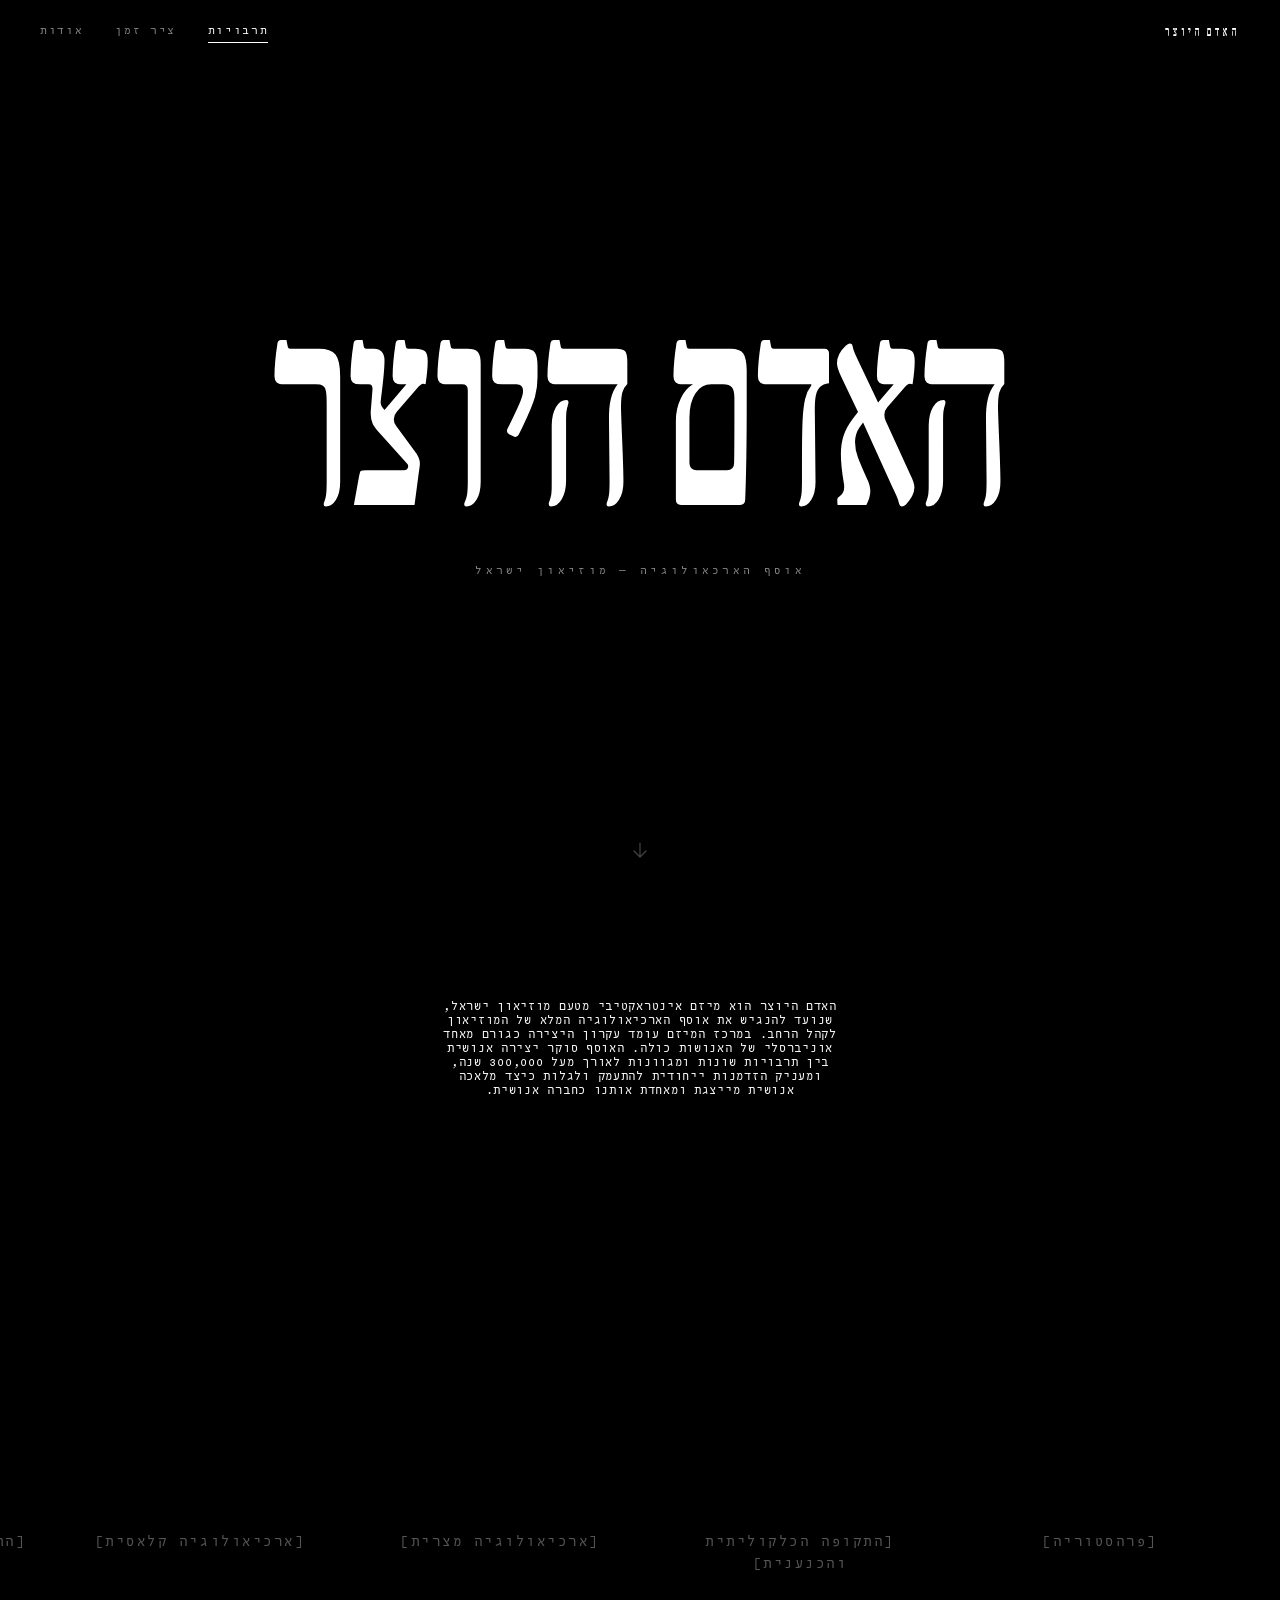
==== homo-faber/index.html @ dbefb99f "Initial commit Co-Authored-By: Claude Sonnet 4.6 <noreply@anthropic.com>" ====
<!DOCTYPE html>
<html lang="he" dir="rtl">
<head>
  <meta charset="UTF-8">
  <meta name="viewport" content="width=device-width, initial-scale=1.0">
  <title>HOMO FABER — אוסף הארכאולוגיה</title>
  <link rel="stylesheet" href="css/styles.css">
</head>
<body>

  <nav id="nav">
    <span id="nav-logo" onclick="navigate('#/')">האדם היוצר</span>
    <div id="nav-links">
      <span class="nav-link" data-route="home" onclick="navigate('#/')">תרבויות</span>
      <span class="nav-link" data-route="archive" onclick="navigate('#/archive')">ציר זמן</span>
      <span class="nav-link" data-route="about" onclick="navigate('#/about')">אודות</span>
    </div>
  </nav>

  <main id="app"></main>

  <script src="js/data.js"></script>
  <script src="js/app.js"></script>
</body>
</html>
---- homo-faber/css/styles.css ----
/* ── Secolo Font Family ────────────────────────────────────────────────── */
@font-face {
  font-family: 'Secolo';
  src: url('../fonts/Secolo-19.ce0c2d9e5affd7c971e42c8ce783a1de.ttf') format('truetype');
  font-weight: 100;
}
@font-face {
  font-family: 'Secolo';
  src: url('../fonts/Secolo-20.d292683367f4b6b477164e343f534483.ttf') format('truetype');
  font-weight: 400;
}
@font-face {
  font-family: 'Secolo';
  src: url('../fonts/Secolo-21.73edf3e2ad8e2b8c7588b68f9fb30eed.ttf') format('truetype');
  font-weight: 700;
}
@font-face {
  font-family: 'Secolo';
  src: url('../fonts/Secolo-22.02ac9e304f533e2c9ea1881e1b3b8963.ttf') format('truetype');
  font-weight: 900;
}

/* ── TheBasics Font Family ─────────────────────────────────────────────── */
@font-face {
  font-family: 'TheBasics';
  src: url('../fonts/TheBasics-Regular.otf') format('opentype');
  font-weight: 400;
  font-style: normal;
}
@font-face {
  font-family: 'TheBasics';
  src: url('../fonts/TheBasics-RegularItalic.otf') format('opentype');
  font-weight: 400;
  font-style: italic;
}
@font-face {
  font-family: 'TheBasics';
  src: url('../fonts/TheBasics-Medium.otf') format('opentype');
  font-weight: 500;
  font-style: normal;
}
@font-face {
  font-family: 'TheBasics';
  src: url('../fonts/TheBasics-MediumItalic.otf') format('opentype');
  font-weight: 500;
  font-style: italic;
}
@font-face {
  font-family: 'TheBasics';
  src: url('../fonts/TheBasics-Bold.otf') format('opentype');
  font-weight: 700;
  font-style: normal;
}
@font-face {
  font-family: 'TheBasics';
  src: url('../fonts/TheBasics-Black.otf') format('opentype');
  font-weight: 900;
  font-style: normal;
}
@font-face {
  font-family: 'TheBasics';
  src: url('../fonts/TheBasics-BlackItalic.otf') format('opentype');
  font-weight: 900;
  font-style: italic;
}
@font-face {
  font-family: 'TheBasics Display';
  src: url('../fonts/TheBasics-DisplayBlack.otf') format('opentype');
  font-weight: 900;
  font-style: normal;
}
@font-face {
  font-family: 'TheBasics Display';
  src: url('../fonts/TheBasics-DisplayThin.otf') format('opentype');
  font-weight: 100;
  font-style: normal;
}
@font-face {
  font-family: 'TheBasics Display';
  src: url('../fonts/TheBasics-DisplayThinItalic.otf') format('opentype');
  font-weight: 100;
  font-style: italic;
}
@font-face {
  font-family: 'TheBasics Mono';
  src: url('../fonts/TheBasics-Mono.otf') format('opentype');
  font-weight: 400;
  font-style: normal;
}

/* ── Grid system ────────────────────────────────────────────────────────── */
:root {
  --cols: 12;
  --gutter: 20px;
  --margin: 40px;
}

/* ── Horizontal flip ───────────────────────────────────────────────────── */
.flip-h { transform: scaleX(-1); }
.artifact-card:hover .artifact-card-media .flip-h { transform: scaleX(-1) scale(1.04); }

/* ── Reset ─────────────────────────────────────────────────────────────── */
*, *::before, *::after { box-sizing: border-box; margin: 0; padding: 0; }
html { scroll-behavior: smooth; direction: rtl; }

/* ── Base ──────────────────────────────────────────────────────────────── */
body {
  background: #000;
  color: #fff;
  font-family: 'TheBasics Mono', 'TheBasics', monospace;
  font-size: 13px;
  line-height: 1.6;
  min-height: 100vh;
  overflow-x: hidden;
}

a { color: inherit; text-decoration: none; }

/* ── Nav ───────────────────────────────────────────────────────────────── */
#nav {
  position: fixed;
  top: 0; left: 0; right: 0;
  z-index: 100;
  display: flex;
  justify-content: space-between;
  align-items: center;
  padding: 20px var(--margin);
  background: linear-gradient(to bottom, rgba(0,0,0,0.8) 0%, transparent 100%);
}

#nav-logo {
  font-family: 'Secolo', sans-serif;
  font-weight: 400;
  font-size: 16px;
  letter-spacing: 0.18em;
  text-transform: uppercase;
  cursor: pointer;
  transition: opacity 0.15s;
}
#nav-logo:hover { opacity: 0.6; }

#nav-links {
  display: flex;
  gap: 32px;
  font-family: 'TheBasics Mono', monospace;
  font-size: 11px;
  letter-spacing: 0.15em;
  text-transform: uppercase;
}

.nav-link {
  cursor: pointer;
  color: #888;
  transition: color 0.15s;
  border-bottom: 1px solid transparent;
  padding-bottom: 2px;
}
.nav-link:hover,
.nav-link.active { color: #fff; border-bottom-color: #fff; }

/* ── Page wrapper ──────────────────────────────────────────────────────── */
#app { min-height: 100vh; }

/* ═══════════════════════════════════════════════════════════════════════
   HOME
══════════════════════════════════════════════════════════════════════════ */
.home-hero {
  position: relative;
  width: 100%;
  height: 100vh;
  display: flex;
  flex-direction: column;
  align-items: center;
  justify-content: center;
  overflow: hidden;
  cursor: pointer;
}

.hero-scroll-hint {
  position: absolute;
  bottom: 32px;
  left: 50%;
  transform: translateX(-50%);
  color: #444;
  animation: hintBob 2.4s ease-in-out infinite;
}
@keyframes hintBob {
  0%, 100% { transform: translateX(-50%) translateY(0); opacity: 0.4; }
  50%       { transform: translateX(-50%) translateY(6px); opacity: 0.8; }
}

.hero-video {
  position: absolute;
  top: 50%;
  left: 50%;
  width: auto;
  height: 88vh;
  max-width: none;
  transform: translate(-50%, -50%) rotate(-15deg);
  object-fit: contain;
  opacity: 0.75;
}

.hero-overlay {
  position: absolute;
  inset: 0;
  background: linear-gradient(to bottom, rgba(0,0,0,0.2) 60%, rgba(0,0,0,0.85) 100%);
}

.hero-title {
  position: relative;
  font-family: 'Secolo', sans-serif;
  font-weight: 400;
  font-size: 300px;
  color: #fff;
  line-height: normal;
  text-align: right;
  text-transform: uppercase;
  letter-spacing: normal;
}

.hero-subtitle {
  position: relative;
  margin-top: 20px;
  font-family: 'TheBasics Mono', monospace;
  font-size: 11px;
  letter-spacing: 0.3em;
  text-transform: uppercase;
  color: #888;
}


/* Home intro */
.home-intro-text {
  font-family: 'TheBasics Mono', monospace;
  font-size: 12px;
  font-weight: 100;
  line-height: 14px;
  letter-spacing: 0.72px;
  color: #fff;
  text-align: center;
  width: 408.23px;
  align-self: center;
  justify-self: center;
  border-bottom: none;
  padding-bottom: 48px;
  margin-bottom: 64px;
}

/* Categories section */
.categories-section {
  padding: 80px var(--margin) 100px;
  max-width: 1400px;
  margin: 0 auto;
}

.section-label {
  font-family: 'TheBasics Mono', monospace;
  font-size: 10px;
  letter-spacing: 0.3em;
  text-transform: uppercase;
  color: #888;
  margin-bottom: 48px;
}

.categories-grid {
  display: grid;
  grid-template-columns: repeat(auto-fill, minmax(320px, 1fr));
  gap: 48px var(--gutter);
}

.category-card {
  cursor: pointer;
  display: flex;
  flex-direction: column;
  align-items: center;
  background: transparent;
  overflow: hidden;
}

.category-card-video-wrap {
  width: 100%;
  aspect-ratio: 16 / 9;
  overflow: hidden;
  background: #000;
  position: relative;
}

.category-card-video-wrap video {
  width: 100%;
  height: 100%;
  object-fit: contain;
  display: block;
  transition: opacity 0.3s ease;
  opacity: 0.75;
}
.category-card:hover .category-card-video-wrap video {
  opacity: 1;
}

.category-card-video-placeholder {
  width: 100%;
  height: 100%;
  background: #000;
}

.category-card-footer {
  width: 100%;
  padding: 12px 0 0;
  display: flex;
  align-items: baseline;
  justify-content: center;
  gap: 12px;
}

.category-card-name {
  font-family: 'TheBasics', sans-serif;
  font-weight: 700;
  font-size: 15px;
  line-height: 1.2;
  color: #ddd;
  transition: color 0.15s;
  text-align: center;
}
.category-card:hover .category-card-name { color: #fff; }

.category-card-count {
  font-family: 'TheBasics Mono', monospace;
  font-size: 10px;
  color: #777;
  letter-spacing: 0.1em;
  flex-shrink: 0;
}

/* ═══════════════════════════════════════════════════════════════════════
   CATEGORY PAGE
══════════════════════════════════════════════════════════════════════════ */
.page-container {
  padding: 120px var(--margin) 80px;
  max-width: 1400px;
  margin: 0 auto;
}

.page-header {
  display: flex;
  align-items: flex-end;
  justify-content: space-between;
  margin-bottom: 48px;
  border-bottom: none;
  padding-bottom: 24px;
  gap: 24px;
  flex-wrap: wrap;
}

.page-title {
  font-family: 'TheBasics', sans-serif;
  font-weight: 900;
  font-size: clamp(32px, 5vw, 56px);
  line-height: 1;
}

.page-title-sub {
  font-family: 'TheBasics Mono', monospace;
  font-size: 11px;
  color: #888;
  letter-spacing: 0.2em;
  margin-top: 8px;
}

.page-header-title-group {
  display: flex;
  align-items: center;
  gap: 24px;
  flex-direction: row;
}

.category-page-thumb {
  height: 72px;
  width: auto;
  object-fit: contain;
  opacity: 0.8;
  flex-shrink: 0;
}

/* Sort toggle */
.sort-toggle {
  display: flex;
  align-items: center;
  border: 1px solid #2a2a2a;
  flex-shrink: 0;
}

.sort-btn {
  padding: 10px 18px;
  font-family: 'TheBasics Mono', monospace;
  font-size: 10px;
  letter-spacing: 0.1em;
  color: #888;
  background: transparent;
  border: none;
  cursor: pointer;
  transition: color 0.15s, background 0.15s;
  white-space: nowrap;
}
.sort-btn:hover { color: #ccc; }
.sort-btn.active {
  color: #fff;
  background: #111;
}
.sort-divider {
  width: 1px;
  height: 16px;
  background: #2a2a2a;
}

/* ── Filter bar ────────────────────────────────────────────────────────────── */
.filter-bar {
  display: flex;
  flex-direction: column;
  gap: 14px;
  margin-bottom: 48px;
  padding-bottom: 32px;
  border-bottom: none;
}

.filter-group {
  display: flex;
  align-items: center;
  gap: 20px;
  flex-wrap: wrap;
}

.filter-group-label {
  font-family: 'TheBasics Mono', monospace;
  font-size: 10px;
  letter-spacing: 0.2em;
  text-transform: uppercase;
  color: #444;
  flex-shrink: 0;
  min-width: 44px;
  direction: rtl;
}

.filter-pills {
  display: flex;
  gap: 8px;
  flex-wrap: wrap;
}

.filter-pill {
  padding: 5px 14px;
  font-family: 'TheBasics Mono', monospace;
  font-size: 10px;
  letter-spacing: 0.1em;
  color: #555;
  background: transparent;
  border: 1px solid #222;
  cursor: pointer;
  transition: color 0.15s, border-color 0.15s;
  direction: rtl;
}
.filter-pill:hover { color: #bbb; border-color: #555; }
.filter-pill.active { color: #fff; border-color: #fff; }

.filter-clear-btn {
  margin-right: 16px;
  font-family: 'TheBasics Mono', monospace;
  font-size: 10px;
  letter-spacing: 0.1em;
  color: #666;
  background: transparent;
  border: 1px solid #333;
  padding: 4px 12px;
  cursor: pointer;
  transition: color 0.15s, border-color 0.15s;
}
.filter-clear-btn:hover { color: #aaa; border-color: #666; }

/* Category intro */
.category-intro-text {
  font-family: 'TheBasics Mono', monospace;
  font-size: 12px;
  font-weight: 100;
  line-height: 14px;
  letter-spacing: 0.72px;
  color: #fff;
  max-width: 860px;
  margin-bottom: 48px;
}

/* Artifacts grid */
.artifacts-grid {
  display: grid;
  grid-template-columns: repeat(auto-fill, minmax(300px, 1fr));
  gap: 48px var(--gutter);
  background: #000;
  direction: rtl;
}

.artifact-card {
  background: transparent;
  cursor: pointer;
  display: flex;
  flex-direction: column;
  align-items: center;
}

.artifact-card-media {
  width: 100%;
  aspect-ratio: 4 / 3;
  overflow: hidden;
  background: #000;
  position: relative;
}

.artifact-card-media img,
.artifact-card-media video {
  width: 100%;
  height: 100%;
  object-fit: contain;
  display: block;
  transition: opacity 0.3s ease;
  opacity: 0.75;
}
.artifact-card:hover .artifact-card-media img,
.artifact-card:hover .artifact-card-media video {
  opacity: 1;
}

.artifact-card-media-placeholder {
  width: 100%;
  height: 100%;
  display: flex;
  align-items: center;
  justify-content: center;
  color: #222;
  font-family: 'TheBasics Mono', monospace;
  font-size: 10px;
  letter-spacing: 0.2em;
}

.artifact-card-info {
  width: 100%;
  padding: 12px 0 0;
  display: flex;
  flex-direction: column;
  align-items: center;
  gap: 4px;
  text-align: center;
}

.artifact-card-name {
  font-family: 'TheBasics', sans-serif;
  font-weight: 700;
  font-size: 14px;
  line-height: 1.3;
}

.artifact-card-age {
  font-family: 'TheBasics Mono', monospace;
  font-size: 11px;
  color: #888;
}

.artifact-card-category {
  font-family: 'TheBasics Mono', monospace;
  font-size: 10px;
  color: #666;
  letter-spacing: 0.1em;
  margin-top: 4px;
}

/* ═══════════════════════════════════════════════════════════════════════
   ARTIFACT PAGE
══════════════════════════════════════════════════════════════════════════ */
.artifact-media-wrap {
  width: 100%;
  background: #050505;
  display: flex;
  align-items: center;
  justify-content: center;
  min-height: 60vh;
  max-height: 92vh;
  overflow: hidden;
}

.artifact-media-wrap img,
.artifact-media-wrap video {
  width: 100%;
  height: 100%;
  max-height: 92vh;
  object-fit: contain;
  display: block;
}

.artifact-media-placeholder {
  width: 100%;
  min-height: 60vh;
  display: flex;
  align-items: center;
  justify-content: center;
  color: #1a1a1a;
  font-family: 'TheBasics Mono', monospace;
  font-size: 11px;
  letter-spacing: 0.25em;
}

.artifact-body {
  padding: 60px var(--margin) 100px;
  max-width: 1400px;
  margin: 0 auto;
}

/* Breadcrumb */
.breadcrumb {
  font-family: 'TheBasics Mono', monospace;
  font-size: 10px;
  letter-spacing: 0.15em;
  color: #777;
  margin-bottom: 48px;
  display: flex;
  align-items: center;
  gap: 12px;
  flex-wrap: wrap;
}
.breadcrumb-sep { color: #444; }
.breadcrumb-link {
  cursor: pointer;
  transition: color 0.15s;
}
.breadcrumb-link:hover { color: #aaa; }
.breadcrumb-current { color: #777; }

/* Artifact meta + description */
.artifact-content {
  display: grid;
  grid-template-columns: 320px 1fr;
  gap: 80px;
  align-items: start;
}

.artifact-meta-title {
  font-family: 'TheBasics', sans-serif;
  font-weight: 900;
  font-size: clamp(28px, 4vw, 48px);
  line-height: 1.1;
  margin-bottom: 32px;
}

.artifact-meta-table {
  display: flex;
  flex-direction: column;
  border-top: none;
}

.meta-row {
  display: grid;
  grid-template-columns: 90px 1fr;
  gap: 16px;
  padding: 14px 0;
  border-bottom: none;
  align-items: baseline;
}

.meta-label {
  font-family: 'TheBasics Mono', monospace;
  font-size: 10px;
  letter-spacing: 0.15em;
  color: #777;
}

.meta-value {
  font-family: 'TheBasics', sans-serif;
  font-size: 13px;
  color: #ddd;
  line-height: 1.5;
}

.artifact-description { padding-top: 0; }

.artifact-description-label {
  font-family: 'TheBasics Mono', monospace;
  font-size: 10px;
  letter-spacing: 0.15em;
  color: #777;
  margin-bottom: 20px;
}

.artifact-description p {
  font-family: 'TheBasics Mono', monospace;
  font-size: 12px;
  font-weight: 100;
  line-height: 14px;
  letter-spacing: 0.72px;
  color: #fff;
  max-width: 680px;
}

/* Prev / Next navigation */
.artifact-nav {
  display: flex;
  justify-content: space-between;
  align-items: center;
  margin-top: 80px;
  padding-top: 32px;
  border-top: none;
  gap: 16px;
}

.artifact-nav-btn {
  display: flex;
  flex-direction: column;
  gap: 6px;
  cursor: pointer;
  max-width: 280px;
  padding: 16px 0;
  transition: opacity 0.15s;
}
.artifact-nav-btn:hover { opacity: 0.7; }
.artifact-nav-btn.disabled { opacity: 0.2; pointer-events: none; }
.artifact-nav-btn.next { text-align: start; margin-inline-end: auto; }

.artifact-nav-direction {
  font-family: 'TheBasics Mono', monospace;
  font-size: 10px;
  letter-spacing: 0.2em;
  color: #777;
  display: flex;
  align-items: center;
  gap: 8px;
}
.artifact-nav-btn.next .artifact-nav-direction { flex-direction: row-reverse; }

.artifact-nav-name {
  font-family: 'TheBasics', sans-serif;
  font-size: 13px;
  color: #ccc;
}

/* ═══════════════════════════════════════════════════════════════════════
   ARCHIVE PAGE
══════════════════════════════════════════════════════════════════════════ */
.archive-header {
  display: flex;
  align-items: flex-end;
  justify-content: space-between;
  margin-bottom: 48px;
  padding-bottom: 24px;
  border-bottom: none;
  gap: 24px;
  flex-wrap: wrap;
}

.archive-count {
  font-family: 'TheBasics Mono', monospace;
  font-size: 11px;
  color: #777;
  letter-spacing: 0.1em;
  margin-top: 8px;
}

/* ═══════════════════════════════════════════════════════════════════════
   ARCHIVE TIMELINE
══════════════════════════════════════════════════════════════════════════ */
.archive-layout {
  display: grid;
  grid-template-columns: 1fr 148px;
  gap: var(--gutter);
  align-items: start;
  direction: ltr;
}

.archive-sections {
  direction: rtl;
  min-width: 0;
}

.archive-category-section {
  margin-bottom: 64px;
}

.archive-section-header {
  font-family: 'TheBasics', sans-serif;
  font-size: 11px;
  font-weight: 700;
  letter-spacing: 0.12em;
  text-transform: uppercase;
  color: #444;
  padding: 20px 0 16px;
  border-top: none;
  text-align: right;
}

.archive-timeline {
  position: sticky;
  top: 100px;
  max-height: calc(100vh - 100px);
  overflow-y: auto;
  scrollbar-width: none;
  padding-bottom: 40px;
  direction: rtl;
}
.archive-timeline::-webkit-scrollbar { display: none; }

.timeline-item {
  display: flex;
  /* RTL direction makes row flow right→left: dot (first) on right, label (second) on left */
  align-items: flex-start;
  gap: 10px;
  padding: 8px 0;
  cursor: pointer;
  position: relative;
}

/* vertical connecting line — runs along the right edge, behind the dots */
.timeline-item::before {
  content: '';
  position: absolute;
  right: 3px;
  left: auto;
  top: 0;
  bottom: 0;
  width: 1px;
  background: #1a1a1a;
  z-index: 0;
}
.timeline-item:first-child::before { top: 50%; }
.timeline-item:last-child::before  { bottom: 50%; }

.timeline-dot {
  width: 7px;
  height: 7px;
  border-radius: 50%;
  background: #222;
  border: 1px solid #333;
  flex-shrink: 0;
  margin-top: 3px;
  position: relative;
  z-index: 1;
  transition: background 0.2s, border-color 0.2s;
}

.timeline-item.active .timeline-dot {
  background: #fff;
  border-color: #fff;
}

.timeline-label {
  flex: 1;
  min-width: 0;
  display: flex;
  flex-direction: column;
  gap: 3px;
  transition: color 0.2s;
  text-align: right;
  direction: rtl;
}

.timeline-period {
  font-family: 'TheBasics Mono', monospace;
  font-size: 10px;
  color: #666;
  line-height: 1.3;
  letter-spacing: 0.04em;
  transition: color 0.2s;
  direction: rtl;
  unicode-bidi: embed;
}

.timeline-era {
  font-family: 'TheBasics', sans-serif;
  font-size: 9px;
  color: #555;
  line-height: 1.3;
  transition: color 0.2s;
  direction: rtl;
  unicode-bidi: embed;
  display: -webkit-box;
  -webkit-line-clamp: 2;
  -webkit-box-orient: vertical;
  overflow: hidden;
}

.timeline-item:hover .timeline-period,
.timeline-item:hover .timeline-era { color: #aaa; }
.timeline-item.active .timeline-period { color: #ccc; }
.timeline-item.active .timeline-era { color: #888; }

/* ═══════════════════════════════════════════════════════════════════════
   EMPTY STATE
══════════════════════════════════════════════════════════════════════════ */
.empty-state {
  padding: 80px 0;
  text-align: center;
  color: #666;
  font-family: 'TheBasics Mono', monospace;
  font-size: 11px;
  letter-spacing: 0.2em;
}

/* ═══════════════════════════════════════════════════════════════════════
   RESPONSIVE
══════════════════════════════════════════════════════════════════════════ */
@media (max-width: 860px) {
  :root {
    --margin: 24px;
    --gutter: 16px;
  }

  #nav { padding: 16px var(--margin); }

  .categories-section,
  .page-container { padding-left: var(--margin); padding-right: var(--margin); }

  .artifact-body { padding: 40px var(--margin) 80px; }

  .artifact-content {
    grid-template-columns: 1fr;
    gap: 40px;
  }

  .artifacts-grid {
    grid-template-columns: repeat(auto-fill, minmax(240px, 1fr));
  }

  .archive-layout {
    grid-template-columns: 1fr;
  }
  .archive-timeline { display: none; }
}

@media (max-width: 540px) {
  :root { --margin: 20px; }
  .hero-title { font-size: clamp(52px, 18vw, 72px); }
  #nav-links { gap: 20px; }
  .page-header { flex-direction: column; align-items: flex-start; }
  .archive-header { flex-direction: column; align-items: flex-start; }
}

/* ═══════════════════════════════════════════════════════════════════════
   ARTIFACT LAYOUT TOGGLE
══════════════════════════════════════════════════════════════════════════ */
.artifact-view-toggle {
  display: flex;
  align-items: center;
  gap: 0;
  border: 1px solid #2a2a2a;
  position: absolute;
  top: 20px;
  left: var(--margin);
  z-index: 10;
}

.view-btn {
  padding: 8px 14px;
  background: transparent;
  border: none;
  cursor: pointer;
  color: #444;
  transition: color 0.15s, background 0.15s;
  display: flex;
  align-items: center;
  justify-content: center;
}
.view-btn:hover { color: #aaa; }
.view-btn.active { color: #fff; background: #111; }
.view-btn svg { display: block; }

/* ── Split view ─ */
.artifact-page[data-view="split"] .artifact-split-layout {
  display: grid;
  grid-template-columns: 58% 42%;
  min-height: calc(100vh - 60px);
  direction: ltr; /* forces video physically left, info physically right */
}

.artifact-page[data-view="split"] .artifact-cinema-layout { display: none; }

.split-video-col {
  position: sticky;
  top: 60px;
  height: calc(100vh - 60px);
  background: #000;
  display: flex;
  align-items: center;
  justify-content: center;
  overflow: hidden;
  isolation: isolate; /* contains the absolute zoom button */
}

.split-video-col video,
.split-video-col img {
  width: 100%;
  height: 100%;
  object-fit: contain;
}

.split-info-col {
  direction: rtl; /* restore Hebrew text direction */
  padding: 60px var(--margin) 80px;
  overflow-y: auto;
  border-left: 1px solid #1a1a1a;
}

/* ── Cinema view ─ */
.artifact-page[data-view="cinema"] .artifact-split-layout { display: none; }

.artifact-cinema-layout {
  display: flex;
  flex-direction: column;
}

.cinema-video-wrap {
  position: relative;
  width: 100%;
  background: #000;
  display: flex;
  align-items: center;
  justify-content: center;
  height: 88vh;
  overflow: hidden;
}

.cinema-video-wrap video,
.cinema-video-wrap img {
  width: 100%;
  height: 100%;
  object-fit: contain;
}

/* ── Video loupe ── */
.video-loupe {
  position: fixed;
  width: 190px;
  height: 190px;
  border-radius: 0;
  border: 1px solid rgba(255,255,255,0.2);
  box-shadow: 0 8px 40px rgba(0,0,0,0.8);
  overflow: hidden;
  pointer-events: none;
  z-index: 1000;
  display: none;
  background: #000;
}
.video-loupe canvas {
  display: block;
  width: 100%;
  height: 100%;
}

.cinema-info-strip {
  padding: 48px var(--margin) 80px;
  max-width: 1400px;
  margin: 0 auto;
  width: 100%;
}

.cinema-info-grid {
  display: grid;
  grid-template-columns: 340px 1fr;
  gap: 60px;
  align-items: start;
}

/* shared breadcrumb positioning */
.artifact-breadcrumb-bar {
  padding: 80px var(--margin) 0;
}

.artifact-page[data-view="split"] .artifact-breadcrumb-bar {
  padding: 0 0 32px 0;
}

/* ═══════════════════════════════════════════════════════════════════════
   ABOUT PAGE
══════════════════════════════════════════════════════════════════════════ */
.about-page {
  padding: 140px var(--margin) 100px;
  max-width: 860px;
  margin: 0 auto;
}

.about-title {
  font-family: 'Secolo', sans-serif;
  font-weight: 900;
  font-size: clamp(40px, 6vw, 80px);
  line-height: 0.95;
  margin-bottom: 60px;
}

.about-body {
  display: flex;
  flex-direction: column;
  gap: 32px;
  border-top: none;
  padding-top: 40px;
}

.about-body p {
  font-family: 'TheBasics Mono', monospace;
  font-size: 12px;
  font-weight: 100;
  line-height: 14px;
  letter-spacing: 0.72px;
  color: #fff;
}

@media (max-width: 860px) {
  .artifact-page[data-view="split"] .artifact-split-layout {
    grid-template-columns: 1fr;
  }
  .split-video-col {
    position: static;
    height: 50vw;
    min-height: 260px;
  }
  .split-info-col { border-right: none; border-top: none; }
  .cinema-info-grid { grid-template-columns: 1fr; gap: 32px; }
  .artifact-view-toggle { left: var(--margin); }
}

/* ═══════════════════════════════════════════════════════════════════════
   ARCHIVE REDESIGN
══════════════════════════════════════════════════════════════════════════ */
.archive-redesign {
  display: grid;
  grid-template-columns: 8fr 4fr;
  gap: var(--gutter);
  height: calc(100vh - 60px);
  margin-top: 60px;
  overflow: hidden;
  direction: ltr;
}

/* ── Artifact column ── */
.archive-artifacts-col {
  overflow-y: auto;
  height: 100%;
  scrollbar-width: none;
  direction: rtl;
}
.archive-artifacts-col::-webkit-scrollbar { display: none; }

.archive-cat-block { }

.archive-cat-divider {
  padding: 18px var(--margin) 10px;
  border-top: none;
}

.archive-cat-divider-name {
  font-family: 'TheBasics Mono', monospace;
  font-size: 10px;
  letter-spacing: 0.15em;
  text-transform: uppercase;
  color: #666;
}

.archive-cat-divider-intro {
  font-family: 'TheBasics', sans-serif;
  font-size: 12px;
  line-height: 1.8;
  color: #777;
  margin-top: 10px;
  max-width: 560px;
  display: -webkit-box;
  -webkit-line-clamp: 3;
  -webkit-box-orient: vertical;
  overflow: hidden;
}

.archive-artifact-slide {
  height: 72vh;
  cursor: pointer;
  display: flex;
  flex-direction: column;
  margin-bottom: 3px;
  background: #000;
}

.archive-slide-media {
  flex: 1;
  overflow: hidden;
  background: #000;
  display: flex;
  align-items: center;
  justify-content: center;
}

.archive-slide-media video,
.archive-slide-media img {
  width: 100%;
  height: 100%;
  object-fit: contain;
  display: block;
  opacity: 0.7;
  transition: opacity 0.3s;
}
.archive-artifact-slide:hover .archive-slide-media video,
.archive-artifact-slide:hover .archive-slide-media img { opacity: 1; }

.archive-slide-info {
  padding: 11px 24px;
  display: flex;
  align-items: baseline;
  justify-content: space-between;
  border-top: none;
  direction: rtl;
  flex-shrink: 0;
}

.archive-slide-name {
  font-family: 'TheBasics', sans-serif;
  font-weight: 700;
  font-size: 13px;
  color: #999;
  transition: color 0.2s;
}
.archive-artifact-slide:hover .archive-slide-name { color: #eee; }

.archive-slide-age {
  font-family: 'TheBasics Mono', monospace;
  font-size: 10px;
  color: #666;
}

.archive-slide-placeholder {
  width: 100%;
  height: 100%;
  background: #050505;
}

/* ── Timeline column ── */
.archive-timeline-col {
  overflow-y: auto;
  height: 100%;
  scrollbar-width: none;
  border-left: 1px solid #111;
  direction: rtl;
  padding: 40px 0 120px;
}
.archive-timeline-col::-webkit-scrollbar { display: none; }

.timeline-era-item {
  display: flex;
  flex-direction: column;
  gap: 6px;
  padding: 0 24px;
  margin-bottom: 72px;
  cursor: pointer;
}

.timeline-era-name {
  font-family: 'TheBasics', sans-serif;
  font-size: 11px;
  color: #666;
  line-height: 1.3;
  transition: color 0.2s;
}
.timeline-era-item:hover .timeline-era-name { color: #bbb; }
.timeline-era-item.active .timeline-era-name { color: #eee; }

.timeline-era-period {
  font-family: 'TheBasics Mono', monospace;
  font-size: 9px;
  color: #555;
  letter-spacing: 0.05em;
  transition: color 0.2s;
}
.timeline-era-item:hover .timeline-era-period { color: #888; }
.timeline-era-item.active .timeline-era-period { color: #777; }


@media (max-width: 860px) {
  .archive-redesign {
    grid-template-columns: 1fr;
    height: auto;
    overflow: visible;
  }
  .archive-artifacts-col {
    height: auto;
    overflow-y: visible;
  }
  .archive-artifact-slide { height: 60vw; min-height: 280px; }
  .archive-timeline-col { display: none; }
}

/* ═══════════════════════════════════════════════════════════════════════
   HOME v2 — intro section + category carousel
══════════════════════════════════════════════════════════════════════════ */
.home-intro-section {
  padding: 100px var(--margin) 80px;
  display: flex;
  align-items: center;
  justify-content: center;
}

.home-intro-section .home-intro-text {
  border-bottom: none;
  padding-bottom: 0;
  margin-bottom: 0;
  text-align: center;
  color: #fff;
  max-width: 680px;
}

.categories-carousel-section {
  padding: 0 0 80px;
}

.categories-carousel {
  display: flex;
  gap: var(--gutter);
  overflow-x: auto;
  overflow-y: visible;
  padding: 0 var(--margin);
  scrollbar-width: none;
  cursor: grab;
  user-select: none;
}
.categories-carousel::-webkit-scrollbar { display: none; }
.categories-carousel.dragging { cursor: grabbing; }

.category-carousel-card {
  flex-shrink: 0;
  width: 280px;
  cursor: pointer;
  display: flex;
  flex-direction: column;
  align-items: center;
}

.category-carousel-media {
  width: 100%;
  height: 340px;
  overflow: hidden;
  background: #000;
}

.category-carousel-media video,
.category-carousel-media img {
  width: 100%;
  height: 100%;
  object-fit: cover;
  object-position: center;
  opacity: 0.7;
  transition: opacity 0.3s;
  display: block;
}
.category-carousel-card:hover .category-carousel-media video,
.category-carousel-card:hover .category-carousel-media img { opacity: 1; }

.category-carousel-label {
  font-family: 'TheBasics Mono', monospace;
  font-size: 14px;
  letter-spacing: 0.18em;
  color: #555;
  margin-top: 14px;
  text-align: center;
  transition: color 0.15s;
  direction: rtl;
}
.category-carousel-card:hover .category-carousel-label { color: #aaa; }

/* ═══════════════════════════════════════════════════════════════════════
   ARTIFACT PAGE v2
══════════════════════════════════════════════════════════════════════════ */
.artifact-v2 {
  display: grid;
  grid-template-columns: 2fr 6fr 4fr;
  min-height: calc(100vh - 60px);
  margin-top: 60px;
  direction: ltr;
}

.artifact-v2-spacer { /* empty left column to center video */ }

.artifact-v2-video-panel {
  position: sticky;
  top: 60px;
  height: calc(100vh - 60px);
  background: #000;
  display: flex;
  flex-direction: column;
  isolation: isolate;
}

.artifact-v2-video-wrap {
  flex: 1;
  min-height: 0;
  display: flex;
  align-items: center;
  justify-content: center;
  overflow: hidden;
  position: relative;
  cursor: pointer;
}

.artifact-v2-video-wrap video,
.artifact-v2-video-wrap img {
  width: 100%;
  height: 100%;
  object-fit: contain;
  display: block;
}

.artifact-v2-video-wrap::after {
  content: '▶';
  position: absolute;
  top: 50%;
  left: 50%;
  transform: translate(-50%, -50%);
  font-size: 40px;
  color: rgba(255, 255, 255, 0.75);
  opacity: 0;
  transition: opacity 0.25s;
  pointer-events: none;
}
.artifact-v2-video-wrap.is-paused::after {
  opacity: 1;
}

.artifact-v2-info-panel {
  direction: rtl;
  padding: 60px var(--margin) 60px;
  border-left: 1px solid #111;
  display: flex;
  flex-direction: column;
  overflow-y: auto;
}

.artifact-v2-breadcrumb {
  font-family: 'TheBasics Mono', monospace;
  font-size: 10px;
  letter-spacing: 0.12em;
  color: #fff;
  display: flex;
  align-items: center;
  gap: 10px;
  flex-wrap: wrap;
  margin-bottom: 6px;
  direction: rtl;
}
.artifact-v2-breadcrumb-link {
  cursor: pointer;
  transition: color 0.15s;
}
.artifact-v2-breadcrumb-link:hover { color: #aaa; }
.artifact-v2-breadcrumb-sep { color: #fff; }

.artifact-v2-title {
  font-family: 'TheBasics', sans-serif;
  font-weight: 400;
  font-size: 36px;
  font-style: normal;
  line-height: 40px;
  letter-spacing: 2.16px;
  text-align: right;
  color: #fff;
  margin: 0 0 32px;
}

.artifact-v2-meta-table {
  display: flex;
  flex-direction: column;
  margin-bottom: 40px;
}

.artifact-v2-meta-row {
  display: grid;
  grid-template-columns: 80px 1fr;
  gap: 16px;
  padding: 10px 0;
  align-items: baseline;
  direction: rtl;
}

.artifact-v2-meta-label {
  font-family: 'TheBasics Mono', monospace;
  font-size: 10px;
  letter-spacing: 0.12em;
  color: #555;
  text-align: right;
}

.artifact-v2-meta-value {
  font-family: 'TheBasics', sans-serif;
  font-weight: 700;
  font-size: 13px;
  color: #fff;
  text-align: right;
}

.artifact-v2-description {
  flex: 1;
  display: flex;
  flex-direction: column;
  gap: 20px;
}

.artifact-v2-description p {
  font-family: 'TheBasics Mono', monospace;
  font-size: 12px;
  font-style: normal;
  font-weight: 100;
  line-height: 14px;
  letter-spacing: 0.72px;
  color: #fff;
  text-align: right;
  width: 395.046px;
  margin: 0;
}

/* Prev / next — lives inside the video panel, part of the card */
.artifact-v2-nav {
  display: grid;
  grid-template-columns: 1fr 1fr;
  direction: ltr;
  flex-shrink: 0;
  height: 88px;
}

.artifact-v2-nav-btn {
  padding: 0 var(--margin);
  display: flex;
  align-items: center;
  gap: 14px;
  cursor: pointer;
  transition: background 0.15s;
  direction: ltr;
}
.artifact-v2-nav-btn:hover { background: rgba(255,255,255,0.05); }
.artifact-v2-nav-btn.disabled { opacity: 0.15; pointer-events: none; }
.artifact-v2-nav-btn.is-next { justify-content: flex-end; }

.artifact-v2-nav-arrow {
  font-family: 'TheBasics Mono', monospace;
  font-size: 22px;
  color: #aaa;
  transition: color 0.15s;
  flex-shrink: 0;
}
.artifact-v2-nav-btn:hover .artifact-v2-nav-arrow { color: #fff; }

.artifact-v2-nav-name {
  font-family: 'TheBasics Mono', monospace;
  font-size: 12px;
  letter-spacing: 0.1em;
  color: #888;
  white-space: nowrap;
  overflow: hidden;
  text-overflow: ellipsis;
  direction: rtl;
  transition: color 0.15s;
}
.artifact-v2-nav-btn:hover .artifact-v2-nav-name { color: #fff; }

@media (max-width: 860px) {
  .artifact-v2 {
    grid-template-columns: 1fr;
  }
  .artifact-v2-video-panel {
    position: static;
    top: auto;
    height: auto;
  }
  .artifact-v2-video-wrap {
    height: 60vw;
    min-height: 280px;
  }
  .artifact-v2-info-panel { border-left: none; border-top: none; }
  .category-carousel-card { width: 200px; }
  .category-carousel-media { height: 280px; }
}
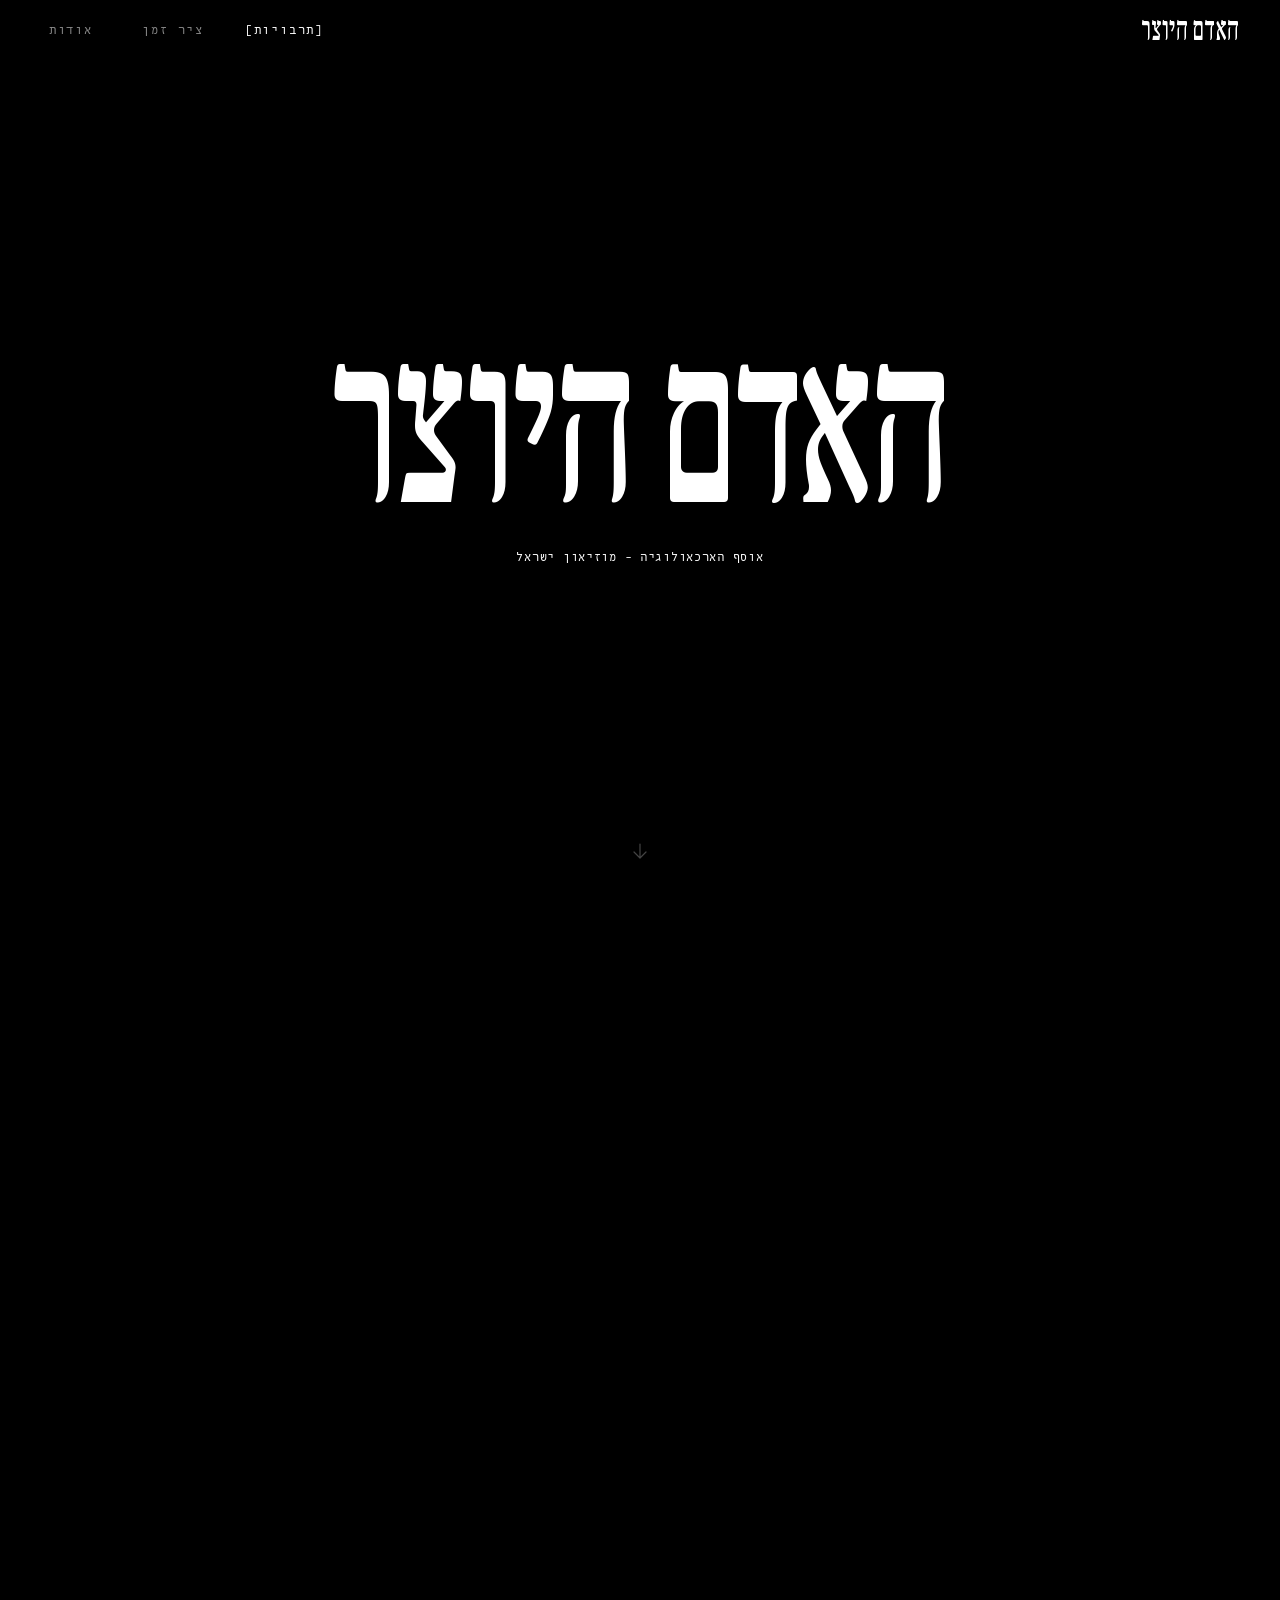
==== commit b01bcac0: "Add category intro panel, collection/collage feature, global nav line scroll animation, artifact sub" ====
--- a/homo-faber/index.html
+++ b/homo-faber/index.html
@@ -3,7 +3,7 @@
 <head>
   <meta charset="UTF-8">
   <meta name="viewport" content="width=device-width, initial-scale=1.0">
-  <title>HOMO FABER — אוסף הארכאולוגיה</title>
+  <title>HOMO FABER - אוסף הארכאולוגיה</title>
   <link rel="stylesheet" href="css/styles.css">
 </head>
 <body>
@@ -16,6 +16,9 @@
       <span class="nav-link" data-route="about" onclick="navigate('#/about')">אודות</span>
     </div>
   </nav>
+  <div id="global-nav-line"></div>
+  <div id="archive-header-line"></div>
+  <div id="artifact-sub-line"></div>
 
   <main id="app"></main>
 
--- a/homo-faber/css/styles.css
+++ b/homo-faber/css/styles.css
@@ -108,13 +108,52 @@
   background: #000;
   color: #fff;
   font-family: 'TheBasics Mono', 'TheBasics', monospace;
-  font-size: 13px;
+  font-size: 12px;
   line-height: 1.6;
   min-height: 100vh;
   overflow-x: hidden;
 }
 
 a { color: inherit; text-decoration: none; }
+
+/* ── Global nav divider line ──────────────────────────────────────────── */
+#global-nav-line {
+  position: fixed;
+  top: 64px;
+  left: 40px;
+  right: 40px;
+  height: 0.3px;
+  background: #fff;
+  z-index: 99;
+  transform: scaleX(0);
+  transform-origin: center;
+  pointer-events: none;
+}
+
+#archive-header-line {
+  position: fixed;
+  left: 40px;
+  right: 40px;
+  height: 0.3px;
+  background: #fff;
+  z-index: 99;
+  opacity: 0;
+  pointer-events: none;
+}
+#archive-header-line.visible { opacity: 1; }
+
+#artifact-sub-line {
+  position: fixed;
+  top: 116px;
+  left: 40px;
+  right: 40px;
+  height: 0.3px;
+  background: #fff;
+  z-index: 99;
+  opacity: 0;
+  pointer-events: none;
+}
+#artifact-sub-line.visible { opacity: 1; }
 
 /* ── Nav ───────────────────────────────────────────────────────────────── */
 #nav {
@@ -122,28 +161,28 @@
   top: 0; left: 0; right: 0;
   z-index: 100;
   display: flex;
-  justify-content: space-between;
-  align-items: center;
-  padding: 20px var(--margin);
-  background: linear-gradient(to bottom, rgba(0,0,0,0.8) 0%, transparent 100%);
+  justify-content: flex-end;
+  align-items: center;
+  padding: 0 var(--margin);
+  height: 64px;
+  background: #000;
 }
 
 #nav-logo {
   font-family: 'Secolo', sans-serif;
   font-weight: 400;
-  font-size: 16px;
-  letter-spacing: 0.18em;
-  text-transform: uppercase;
-  cursor: pointer;
-  transition: opacity 0.15s;
-}
-#nav-logo:hover { opacity: 0.6; }
+  font-size: 36px;
+  letter-spacing: 0.02em;
+  cursor: pointer;
+  position: absolute;
+  right: var(--margin);
+}
 
 #nav-links {
   display: flex;
   gap: 32px;
   font-family: 'TheBasics Mono', monospace;
-  font-size: 11px;
+  font-size: 12px;
   letter-spacing: 0.15em;
   text-transform: uppercase;
 }
@@ -152,14 +191,28 @@
   cursor: pointer;
   color: #888;
   transition: color 0.15s;
-  border-bottom: 1px solid transparent;
-  padding-bottom: 2px;
-}
-.nav-link:hover,
-.nav-link.active { color: #fff; border-bottom-color: #fff; }
+}
+.nav-link::before { content: '['; visibility: hidden; }
+.nav-link::after  { content: ']'; visibility: hidden; }
+.nav-link:hover { color: #fff; }
+.nav-link.active { color: #fff; }
+.nav-link.active::before,
+.nav-link.active::after { visibility: visible; }
 
 /* ── Page wrapper ──────────────────────────────────────────────────────── */
 #app { min-height: 100vh; }
+
+@keyframes pageIn {
+  from { opacity: 0; }
+  to   { opacity: 1; }
+}
+.page-container,
+.category-layout,
+.artifact-v2,
+.archive-redesign,
+.about-page {
+  animation: pageIn 0.2s ease;
+}
 
 /* ═══════════════════════════════════════════════════════════════════════
    HOME
@@ -174,6 +227,11 @@
   justify-content: center;
   overflow: hidden;
   cursor: pointer;
+}
+
+@keyframes heroFadeIn {
+  from { opacity: 0; }
+  to   { opacity: 1; }
 }
 
 .hero-scroll-hint {
@@ -182,7 +240,10 @@
   left: 50%;
   transform: translateX(-50%);
   color: #444;
-  animation: hintBob 2.4s ease-in-out infinite;
+  opacity: 0;
+  animation:
+    heroFadeIn 1.5s ease 2.4s forwards,
+    hintBob 2.4s ease-in-out 3.9s infinite;
 }
 @keyframes hintBob {
   0%, 100% { transform: translateX(-50%) translateY(0); opacity: 0.4; }
@@ -198,7 +259,8 @@
   max-width: none;
   transform: translate(-50%, -50%) rotate(-15deg);
   object-fit: contain;
-  opacity: 0.75;
+  opacity: 0;
+  animation: heroFadeIn 3s ease 0.4s forwards;
 }
 
 .hero-overlay {
@@ -211,40 +273,41 @@
   position: relative;
   font-family: 'Secolo', sans-serif;
   font-weight: 400;
-  font-size: 300px;
-  color: #fff;
-  line-height: normal;
+  font-size: 250px;
+  color: #fff;
+  line-height: 0.85;
   text-align: right;
   text-transform: uppercase;
   letter-spacing: normal;
+  opacity: 0;
+  animation: heroFadeIn 2s ease 1s forwards;
 }
 
 .hero-subtitle {
   position: relative;
-  margin-top: 20px;
-  font-family: 'TheBasics Mono', monospace;
-  font-size: 11px;
-  letter-spacing: 0.3em;
-  text-transform: uppercase;
-  color: #888;
+  margin-top: 4px;
+  font-family: 'TheBasics Mono', monospace;
+  font-size: 12px;
+  font-weight: 400;
+  line-height: 16px;
+  letter-spacing: 0.72px;
+  color: #fff;
+  opacity: 0;
+  animation: heroFadeIn 1.8s ease 1.6s forwards;
 }
 
 
 /* Home intro */
 .home-intro-text {
   font-family: 'TheBasics Mono', monospace;
-  font-size: 12px;
-  font-weight: 100;
-  line-height: 14px;
-  letter-spacing: 0.72px;
-  color: #fff;
-  text-align: center;
-  width: 408.23px;
-  align-self: center;
-  justify-self: center;
-  border-bottom: none;
-  padding-bottom: 48px;
-  margin-bottom: 64px;
+  font-size: 36px;
+  font-style: normal;
+  font-weight: 400;
+  line-height: 42px;
+  letter-spacing: 2.16px;
+  color: #fff;
+  text-align: right;
+  width: calc(100% * 8 / 12);
 }
 
 /* Categories section */
@@ -256,7 +319,7 @@
 
 .section-label {
   font-family: 'TheBasics Mono', monospace;
-  font-size: 10px;
+  font-size: 12px;
   letter-spacing: 0.3em;
   text-transform: uppercase;
   color: #888;
@@ -326,7 +389,7 @@
 
 .category-card-count {
   font-family: 'TheBasics Mono', monospace;
-  font-size: 10px;
+  font-size: 12px;
   color: #777;
   letter-spacing: 0.1em;
   flex-shrink: 0;
@@ -341,6 +404,113 @@
   margin: 0 auto;
 }
 
+.category-layout {
+  display: flex;
+  flex-direction: column;
+  min-height: calc(100vh - 60px);
+  margin-top: 64px;
+}
+
+.category-topbar {
+  position: relative;
+  z-index: 40;
+  background: #000;
+  display: flex;
+  flex-direction: column;
+  direction: rtl;
+}
+.category-topbar::after {
+  content: '';
+  position: absolute;
+  bottom: 0;
+  left: 40px;
+  right: 40px;
+  height: 0.3px;
+  background: #fff;
+}
+
+.category-topbar-row {
+  display: flex;
+  flex-direction: row;
+  align-items: center;
+  justify-content: space-between;
+  padding: 0 var(--margin);
+  height: 52px;
+  flex-shrink: 0;
+}
+
+.category-topbar-identity {
+  display: flex;
+  align-items: center;
+  gap: 16px;
+  cursor: pointer;
+}
+
+.category-topbar-title {
+  font-family: 'TheBasics Mono', monospace;
+  font-size: 14px;
+  font-weight: 400;
+  letter-spacing: 0.03em;
+  color: #fff;
+}
+
+.category-intro-panel {
+  height: 0;
+  overflow: hidden;
+  transition: height 0.75s cubic-bezier(0.16, 1, 0.3, 1);
+}
+.category-topbar.intro-open .category-intro-panel {
+  height: 33vh;
+}
+.category-intro-panel-inner {
+  padding: 20px var(--margin) 40px;
+  opacity: 0;
+  transition: opacity 0.25s ease;
+}
+.category-topbar.intro-open .category-intro-panel-inner {
+  opacity: 1;
+  transition: opacity 0.4s ease 0.35s;
+}
+.category-intro-text {
+  font-family: 'TheBasics', sans-serif;
+  font-size: 12px;
+  line-height: 16px;
+  color: #888;
+  max-width: 33.33%;
+  direction: rtl;
+}
+.category-intro-text + .category-intro-text {
+  margin-top: 16px;
+}
+
+.category-topbar-count {
+  font-family: 'TheBasics Mono', monospace;
+  font-size: 11px;
+  color: #444;
+  letter-spacing: 0.15em;
+}
+
+.category-topbar-controls {
+  display: flex;
+  align-items: stretch;
+  gap: 0;
+}
+
+.category-sort-row {
+  position: relative;
+  z-index: 39;
+  display: flex;
+  justify-content: space-between;
+  align-items: center;
+  direction: ltr;
+  padding: 12px var(--margin) 0;
+}
+
+.category-grid-area {
+  padding: 40px var(--margin) 80px;
+  direction: rtl;
+}
+
 .page-header {
   display: flex;
   align-items: flex-end;
@@ -354,14 +524,15 @@
 
 .page-title {
   font-family: 'TheBasics', sans-serif;
-  font-weight: 900;
-  font-size: clamp(32px, 5vw, 56px);
-  line-height: 1;
+  font-weight: 400;
+  font-size: 36px;
+  line-height: 40px;
+  letter-spacing: 2.16px;
 }
 
 .page-title-sub {
   font-family: 'TheBasics Mono', monospace;
-  font-size: 11px;
+  font-size: 12px;
   color: #888;
   letter-spacing: 0.2em;
   margin-top: 8px;
@@ -385,87 +556,133 @@
 /* Sort toggle */
 .sort-toggle {
   display: flex;
-  align-items: center;
-  border: 1px solid #2a2a2a;
+  align-items: stretch;
   flex-shrink: 0;
 }
 
 .sort-btn {
-  padding: 10px 18px;
-  font-family: 'TheBasics Mono', monospace;
-  font-size: 10px;
+  flex: 1;
+  padding: 0 16px;
+  font-family: 'TheBasics Mono', monospace;
+  font-size: 11px;
   letter-spacing: 0.1em;
-  color: #888;
+  color: #444;
   background: transparent;
   border: none;
   cursor: pointer;
-  transition: color 0.15s, background 0.15s;
+  transition: color 0.15s;
   white-space: nowrap;
 }
-.sort-btn:hover { color: #ccc; }
-.sort-btn.active {
-  color: #fff;
-  background: #111;
-}
-.sort-divider {
-  width: 1px;
-  height: 16px;
-  background: #2a2a2a;
-}
+.sort-btn:hover { color: #aaa; }
+.sort-btn.active { color: #fff; }
 
 /* ── Filter bar ────────────────────────────────────────────────────────────── */
 .filter-bar {
   display: flex;
+  flex-direction: row;
+  align-items: stretch;
+  margin-left: 10px;
+}
+
+.filter-group {
+  display: flex;
   flex-direction: column;
-  gap: 14px;
-  margin-bottom: 48px;
-  padding-bottom: 32px;
-  border-bottom: none;
-}
-
-.filter-group {
-  display: flex;
-  align-items: center;
-  gap: 20px;
-  flex-wrap: wrap;
-}
+  position: relative;
+}
+
+.filter-group-toggle {
+  display: flex;
+  align-items: center;
+  gap: 8px;
+  padding: 0 16px;
+  background: transparent;
+  border: none;
+  cursor: pointer;
+  direction: rtl;
+  white-space: nowrap;
+}
+.filter-group-toggle:hover { background: transparent; }
+.filter-group.is-open .filter-group-toggle { background: transparent; }
 
 .filter-group-label {
   font-family: 'TheBasics Mono', monospace;
+  font-size: 11px;
+  letter-spacing: 0.15em;
+  color: #fff;
+  transition: color 0.15s;
+}
+.filter-group-toggle:hover .filter-group-label { color: #aaa; }
+.filter-group-selected {
+  font-family: 'TheBasics Mono', monospace;
+  font-size: 11px;
+  letter-spacing: 0.15em;
+  color: #fff;
+  transition: opacity 0.15s;
+}
+.filter-group.is-open .filter-group-selected { opacity: 0; }
+
+.filter-group-arrow {
   font-size: 10px;
-  letter-spacing: 0.2em;
-  text-transform: uppercase;
-  color: #444;
-  flex-shrink: 0;
-  min-width: 44px;
-  direction: rtl;
-}
-
+  color: #fff;
+  transition: transform 0.2s ease, color 0.15s;
+  display: inline-block;
+}
+.filter-group.is-open .filter-group-arrow {
+  transform: rotate(-90deg);
+  color: #fff;
+}
+
+.filter-pills-shell {
+  position: absolute;
+  top: 100%;
+  left: 0;
+  background: #000;
+  border-bottom: 0.3px solid #fff;
+  z-index: 100;
+  transform-origin: top;
+  transform: scaleY(0);
+  opacity: 0;
+  transition: transform 0.8s cubic-bezier(0.4, 0, 0.2, 1), opacity 0.75s cubic-bezier(0.4, 0, 0.2, 1);
+  pointer-events: none;
+}
+.filter-group.is-open .filter-pills-shell {
+  transform: scaleY(1);
+  opacity: 1;
+  transition: transform 0.55s cubic-bezier(0.16, 1, 0.3, 1);
+  pointer-events: auto;
+}
 .filter-pills {
   display: flex;
-  gap: 8px;
-  flex-wrap: wrap;
+  flex-direction: column;
+  padding: 6px 0 12px;
 }
 
 .filter-pill {
-  padding: 5px 14px;
-  font-family: 'TheBasics Mono', monospace;
-  font-size: 10px;
+  padding: 7px 12px;
+  font-family: 'TheBasics Mono', monospace;
+  font-size: 11px;
   letter-spacing: 0.1em;
   color: #555;
   background: transparent;
-  border: 1px solid #222;
-  cursor: pointer;
-  transition: color 0.15s, border-color 0.15s;
-  direction: rtl;
-}
-.filter-pill:hover { color: #bbb; border-color: #555; }
-.filter-pill.active { color: #fff; border-color: #fff; }
+  border: none;
+  cursor: pointer;
+  opacity: 0;
+  transition: color 0.15s, opacity 0.15s ease;
+  direction: rtl;
+  text-align: right;
+  white-space: nowrap;
+}
+.filter-group.is-open .filter-pill {
+  opacity: 1;
+  transition-delay: var(--pill-delay, 0s);
+}
+.filter-pill:hover { color: #bbb; }
+.filter-pill.active { color: #fff; }
 
 .filter-clear-btn {
   margin-right: 16px;
   font-family: 'TheBasics Mono', monospace;
-  font-size: 10px;
+  font-size: 12px;
   letter-spacing: 0.1em;
   color: #666;
   background: transparent;
@@ -478,21 +695,44 @@
 
 /* Category intro */
 .category-intro-text {
-  font-family: 'TheBasics Mono', monospace;
-  font-size: 12px;
-  font-weight: 100;
+  font-family: 'TheBasics', sans-serif;
+  font-size: 12px;
+  font-weight: 400;
   line-height: 14px;
   letter-spacing: 0.72px;
   color: #fff;
-  max-width: 860px;
-  margin-bottom: 48px;
+}
+
+.category-intro-fixed {
+  position: fixed;
+  bottom: var(--margin);
+  right: var(--margin);
+  width: calc(100vw * 4 / 12);
+  font-family: 'TheBasics', sans-serif;
+  font-size: 12px;
+  font-weight: 400;
+  line-height: 14px;
+  letter-spacing: 0.72px;
+  color: #fff;
+  text-align: right;
+  direction: rtl;
+  pointer-events: none;
+  z-index: 10;
+  opacity: 0;
+  transition: opacity 2s ease;
+}
+.category-intro-fixed.is-visible {
+  opacity: 1;
 }
 
 /* Artifacts grid */
 .artifacts-grid {
   display: grid;
-  grid-template-columns: repeat(auto-fill, minmax(300px, 1fr));
-  gap: 48px var(--gutter);
+  grid-template-columns: repeat(16, 1fr);
+  grid-auto-rows: 1px;
+  grid-auto-flow: dense;
+  column-gap: 32px;
+  row-gap: 0;
   background: #000;
   direction: rtl;
 }
@@ -500,23 +740,39 @@
 .artifact-card {
   background: transparent;
   cursor: pointer;
-  display: flex;
-  flex-direction: column;
-  align-items: center;
-}
+  align-self: start;
+  padding-bottom: 80px;
+  opacity: 0;
+  transform: translateY(24px);
+  transition: opacity 0.5s ease, transform 0.5s ease;
+}
+.artifact-card.card-visible {
+  opacity: 1;
+  transform: translateY(0);
+}
+
+.artifact-card.size-sm { grid-column: span 2; }
+.artifact-card.size-md { grid-column: span 3; }
+.artifact-card.size-lg { grid-column: span 4; }
 
 .artifact-card-media {
   width: 100%;
-  aspect-ratio: 4 / 3;
   overflow: hidden;
   background: #000;
   position: relative;
 }
 
-.artifact-card-media img,
+.artifact-card-media img {
+  width: 100%;
+  height: auto;
+  display: block;
+  transition: opacity 0.3s ease;
+  opacity: 0.75;
+}
+
 .artifact-card-media video {
   width: 100%;
-  height: 100%;
+  aspect-ratio: 4 / 3;
   object-fit: contain;
   display: block;
   transition: opacity 0.3s ease;
@@ -524,7 +780,7 @@
 }
 .artifact-card:hover .artifact-card-media img,
 .artifact-card:hover .artifact-card-media video {
-  opacity: 1;
+  opacity: 0.3;
 }
 
 .artifact-card-media-placeholder {
@@ -535,39 +791,51 @@
   justify-content: center;
   color: #222;
   font-family: 'TheBasics Mono', monospace;
+  font-size: 12px;
+  letter-spacing: 0.2em;
+}
+
+.artifact-card-info {
+  position: absolute;
+  inset: 0;
+  display: flex;
+  flex-direction: column;
+  align-items: center;
+  justify-content: center;
+  gap: 2px;
+  padding: 12px;
+  text-align: center;
+  opacity: 0;
+  transition: opacity 0.3s ease;
+  pointer-events: none;
+}
+
+.artifact-card:hover .artifact-card-info {
+  opacity: 1;
+}
+
+.artifact-card-name {
+  font-family: 'TheBasics Mono', monospace;
+  font-size: 11px;
+  font-weight: 400;
+  line-height: 1.1;
+  color: #fff;
+  letter-spacing: 0.05em;
+}
+
+.artifact-card-age {
+  font-family: 'TheBasics Mono', monospace;
   font-size: 10px;
-  letter-spacing: 0.2em;
-}
-
-.artifact-card-info {
-  width: 100%;
-  padding: 12px 0 0;
-  display: flex;
-  flex-direction: column;
-  align-items: center;
-  gap: 4px;
-  text-align: center;
-}
-
-.artifact-card-name {
-  font-family: 'TheBasics', sans-serif;
-  font-weight: 700;
-  font-size: 14px;
-  line-height: 1.3;
-}
-
-.artifact-card-age {
-  font-family: 'TheBasics Mono', monospace;
-  font-size: 11px;
+  color: #aaa;
+  letter-spacing: 0.05em;
+}
+
+.artifact-card-category {
+  font-family: 'TheBasics Mono', monospace;
+  font-size: 10px;
   color: #888;
-}
-
-.artifact-card-category {
-  font-family: 'TheBasics Mono', monospace;
-  font-size: 10px;
-  color: #666;
-  letter-spacing: 0.1em;
-  margin-top: 4px;
+  letter-spacing: 0.08em;
+  margin-top: 2px;
 }
 
 /* ═══════════════════════════════════════════════════════════════════════
@@ -601,7 +869,7 @@
   justify-content: center;
   color: #1a1a1a;
   font-family: 'TheBasics Mono', monospace;
-  font-size: 11px;
+  font-size: 12px;
   letter-spacing: 0.25em;
 }
 
@@ -614,7 +882,7 @@
 /* Breadcrumb */
 .breadcrumb {
   font-family: 'TheBasics Mono', monospace;
-  font-size: 10px;
+  font-size: 12px;
   letter-spacing: 0.15em;
   color: #777;
   margin-bottom: 48px;
@@ -664,14 +932,14 @@
 
 .meta-label {
   font-family: 'TheBasics Mono', monospace;
-  font-size: 10px;
+  font-size: 12px;
   letter-spacing: 0.15em;
   color: #777;
 }
 
 .meta-value {
   font-family: 'TheBasics', sans-serif;
-  font-size: 13px;
+  font-size: 12px;
   color: #ddd;
   line-height: 1.5;
 }
@@ -680,7 +948,7 @@
 
 .artifact-description-label {
   font-family: 'TheBasics Mono', monospace;
-  font-size: 10px;
+  font-size: 12px;
   letter-spacing: 0.15em;
   color: #777;
   margin-bottom: 20px;
@@ -722,7 +990,7 @@
 
 .artifact-nav-direction {
   font-family: 'TheBasics Mono', monospace;
-  font-size: 10px;
+  font-size: 12px;
   letter-spacing: 0.2em;
   color: #777;
   display: flex;
@@ -733,7 +1001,7 @@
 
 .artifact-nav-name {
   font-family: 'TheBasics', sans-serif;
-  font-size: 13px;
+  font-size: 12px;
   color: #ccc;
 }
 
@@ -753,7 +1021,7 @@
 
 .archive-count {
   font-family: 'TheBasics Mono', monospace;
-  font-size: 11px;
+  font-size: 12px;
   color: #777;
   letter-spacing: 0.1em;
   margin-top: 8px;
@@ -781,7 +1049,7 @@
 
 .archive-section-header {
   font-family: 'TheBasics', sans-serif;
-  font-size: 11px;
+  font-size: 12px;
   font-weight: 700;
   letter-spacing: 0.12em;
   text-transform: uppercase;
@@ -858,18 +1126,19 @@
 
 .timeline-period {
   font-family: 'TheBasics Mono', monospace;
-  font-size: 10px;
+  font-size: 12px;
   color: #666;
   line-height: 1.3;
   letter-spacing: 0.04em;
   transition: color 0.2s;
   direction: rtl;
   unicode-bidi: embed;
+  font-feature-settings: 'zero' 1;
 }
 
 .timeline-era {
   font-family: 'TheBasics', sans-serif;
-  font-size: 9px;
+  font-size: 12px;
   color: #555;
   line-height: 1.3;
   transition: color 0.2s;
@@ -894,7 +1163,7 @@
   text-align: center;
   color: #666;
   font-family: 'TheBasics Mono', monospace;
-  font-size: 11px;
+  font-size: 12px;
   letter-spacing: 0.2em;
 }
 
@@ -978,8 +1247,8 @@
 
 .split-video-col {
   position: sticky;
-  top: 60px;
-  height: calc(100vh - 60px);
+  top: 64px;
+  height: calc(100vh - 64px);
   background: #000;
   display: flex;
   align-items: center;
@@ -1076,9 +1345,291 @@
 ══════════════════════════════════════════════════════════════════════════ */
 .about-page {
   padding: 140px var(--margin) 100px;
-  max-width: 860px;
-  margin: 0 auto;
-}
+}
+
+.about-statement {
+  direction: rtl;
+  text-align: right;
+  margin-bottom: 100px;
+  max-width: 50%;
+  margin-right: 0;
+  margin-left: auto;
+}
+
+.about-statement-text {
+  font-family: 'TheBasics', sans-serif;
+  font-weight: 400;
+  font-size: 36px;
+  line-height: 42px;
+  letter-spacing: 2.16px;
+  color: #fff;
+}
+
+.about-statement-cta {
+  margin-top: 0.8em;
+}
+
+.about-collection-section {
+  direction: rtl;
+}
+
+.about-collection-header {
+  display: flex;
+  align-items: baseline;
+  gap: 16px;
+  margin-bottom: 40px;
+  padding-bottom: 16px;
+  border-bottom: 0.3px solid #fff;
+}
+
+.about-collection-title {
+  font-family: 'TheBasics Mono', monospace;
+  font-size: 13px;
+  letter-spacing: 0.13em;
+  color: #fff;
+  text-transform: uppercase;
+}
+
+.about-collection-count {
+  font-family: 'TheBasics Mono', monospace;
+  font-size: 11px;
+  letter-spacing: 0.1em;
+  color: #444;
+}
+
+.collection-empty {
+  padding: 80px 0;
+}
+
+.collection-empty-text {
+  font-family: 'TheBasics', sans-serif;
+  font-size: 13px;
+  line-height: 1.8;
+  color: #444;
+  max-width: 400px;
+}
+
+.collection-grid {
+  display: grid;
+  grid-template-columns: repeat(auto-fill, minmax(200px, 1fr));
+  gap: 24px;
+}
+
+.collection-card {
+  cursor: pointer;
+  position: relative;
+}
+
+.collection-card-media {
+  width: 100%;
+  aspect-ratio: 1;
+  overflow: hidden;
+  margin-bottom: 10px;
+}
+
+.collection-thumb {
+  width: 100%;
+  height: 100%;
+  object-fit: contain;
+  display: block;
+}
+
+.collection-thumb-empty {
+  background: #111;
+}
+
+.collection-card:hover .collection-card-media {
+  opacity: 0.8;
+}
+
+.collection-card-info {
+  display: flex;
+  align-items: center;
+  justify-content: space-between;
+  direction: rtl;
+}
+
+.collection-card-name {
+  font-family: 'TheBasics Mono', monospace;
+  font-size: 11px;
+  letter-spacing: 0.08em;
+  color: #888;
+  white-space: nowrap;
+  overflow: hidden;
+  text-overflow: ellipsis;
+}
+
+.collection-card-remove {
+  background: transparent;
+  border: none;
+  cursor: pointer;
+  padding: 4px;
+  opacity: 0;
+  transition: opacity 0.15s;
+  flex-shrink: 0;
+}
+
+.collection-card:hover .collection-card-remove { opacity: 1; }
+
+/* ── Collage ── */
+.collage-section {
+  direction: rtl;
+}
+
+.collage-workspace {
+  display: grid;
+  grid-template-columns: 3fr 1fr;
+  direction: ltr;
+  height: 75vh;
+  border: 0.3px solid #1a1a1a;
+}
+
+.collage-collection-panel {
+  overflow-y: auto;
+  scrollbar-width: none;
+  border-left: 0.3px solid #1a1a1a;
+  display: grid;
+  grid-template-columns: 1fr 1fr;
+  grid-auto-rows: 80px;
+  gap: 4px;
+  padding: 4px;
+  align-content: start;
+}
+.collage-collection-panel::-webkit-scrollbar { display: none; }
+
+.collage-palette-item {
+  cursor: grab;
+  overflow: hidden;
+  position: relative;
+  transition: opacity 0.2s ease;
+}
+.collage-palette-item:hover { opacity: 0.7; }
+.collage-palette-item:active { cursor: grabbing; }
+
+.collage-palette-thumb {
+  width: 100%;
+  height: 100%;
+  object-fit: contain;
+  display: block;
+  opacity: 0.7;
+  transition: opacity 0.15s;
+  pointer-events: none;
+}
+.collage-palette-item:hover .collage-palette-thumb { opacity: 1; }
+
+.collage-palette-overlay {
+  position: absolute;
+  inset: 0;
+  display: flex;
+  align-items: center;
+  justify-content: center;
+  pointer-events: none;
+}
+.collage-palette-item:hover .collage-palette-overlay {
+  pointer-events: auto;
+}
+.collage-palette-remove {
+  font-family: 'TheBasics Mono', monospace;
+  font-size: 10px;
+  letter-spacing: 0.15em;
+  color: #fff;
+  background: transparent;
+  border: none;
+  cursor: pointer;
+  padding: 0;
+  opacity: 0;
+  transition: opacity 0.25s ease 0.15s;
+  pointer-events: none;
+}
+.collage-palette-item:hover .collage-palette-remove {
+  opacity: 1;
+  pointer-events: auto;
+}
+
+.collage-canvas {
+  position: relative;
+  flex: 1;
+  overflow: hidden;
+  cursor: default;
+}
+
+.collage-hint {
+  position: absolute;
+  top: 50%;
+  left: 50%;
+  transform: translate(-50%, -50%);
+  font-family: 'TheBasics Mono', monospace;
+  font-size: 11px;
+  letter-spacing: 0.12em;
+  color: #222;
+  pointer-events: none;
+  white-space: nowrap;
+}
+
+.collage-item {
+  position: absolute;
+  cursor: move;
+  user-select: none;
+  background: transparent;
+  outline: none;
+  transition: opacity 0.2s ease;
+}
+.collage-item:hover {
+  opacity: 0.7;
+}
+
+.collage-item img {
+  width: 100%;
+  height: auto;
+  display: block;
+  pointer-events: none;
+}
+.collage-item video {
+  width: 100%;
+  height: auto;
+  aspect-ratio: 4 / 3;
+  display: block;
+  pointer-events: none;
+}
+
+.collage-item-overlay {
+  position: absolute;
+  inset: 0;
+  display: flex;
+  align-items: center;
+  justify-content: center;
+  pointer-events: none;
+}
+.collage-item:hover .collage-item-overlay {
+  pointer-events: auto;
+}
+.collage-item-remove {
+  font-family: 'TheBasics Mono', monospace;
+  font-size: 11px;
+  letter-spacing: 0.15em;
+  color: #fff;
+  background: transparent;
+  border: none;
+  cursor: pointer;
+  padding: 0;
+  opacity: 0;
+  transition: opacity 0.25s ease 0.15s;
+  pointer-events: none;
+}
+.collage-item:hover .collage-item-remove {
+  opacity: 1;
+  pointer-events: auto;
+}
+.collage-canvas.is-dragging-over .collage-item-remove {
+  display: none !important;
+  pointer-events: none;
+}
+
+.collage-item.is-dragging {
+  opacity: 0.85;
+  z-index: 10;
+}
+
 
 .about-title {
   font-family: 'Secolo', sans-serif;
@@ -1124,10 +1675,10 @@
 ══════════════════════════════════════════════════════════════════════════ */
 .archive-redesign {
   display: grid;
-  grid-template-columns: 8fr 4fr;
+  grid-template-columns: 11fr 1fr;
   gap: var(--gutter);
-  height: calc(100vh - 60px);
-  margin-top: 60px;
+  height: calc(100vh - 64px);
+  margin-top: 64px;
   overflow: hidden;
   direction: ltr;
 }
@@ -1150,7 +1701,7 @@
 
 .archive-cat-divider-name {
   font-family: 'TheBasics Mono', monospace;
-  font-size: 10px;
+  font-size: 12px;
   letter-spacing: 0.15em;
   text-transform: uppercase;
   color: #666;
@@ -1169,12 +1720,117 @@
   overflow: hidden;
 }
 
+.archive-era-row {
+  display: flex;
+  gap: 16px;
+  margin-bottom: 120px;
+}
+.archive-era-row .archive-artifact-slide {
+  flex: 1;
+  margin-bottom: 0;
+}
+
+/* ── Archive cursor image follower ── */
+#archive-cursor-follower {
+  position: fixed;
+  pointer-events: none;
+  z-index: 998;
+  width: 160px;
+  height: 160px;
+  transform: translate(-50%, -50%);
+  opacity: 0;
+  transition: opacity 0.4s ease 0.35s;
+}
+#archive-cursor-follower.acf-visible {
+  opacity: 1;
+  transition: opacity 0.1s ease;
+}
+#archive-cursor-follower img {
+  width: 100%;
+  height: 100%;
+  object-fit: contain;
+  display: block;
+  background: transparent;
+}
+
+/* ── Archive view toggle ── */
+.archive-view-toggle {
+  display: flex;
+  gap: 8px;
+  padding: 20px 0 16px;
+  direction: rtl;
+}
+.avt-btn {
+  padding: 5px 14px;
+  font-family: 'TheBasics Mono', monospace;
+  font-size: 12px;
+  letter-spacing: 0.1em;
+  color: #555;
+  background: transparent;
+  border: 1px solid #222;
+  cursor: pointer;
+  transition: color 0.15s, border-color 0.15s;
+}
+.avt-btn:hover { color: #bbb; border-color: #555; }
+.avt-btn.active { color: #fff; border-color: #fff; }
+
+/* ── Archive text list ── */
+.archive-text-list {
+  direction: rtl;
+  padding-bottom: 0;
+  padding-right: var(--margin);
+  padding-left: var(--margin);
+}
+.archive-text-header,
+.archive-text-row {
+  display: grid;
+  grid-template-columns: 3fr 3fr 2fr 2fr;
+  gap: 24px;
+  padding: 12px 0;
+  border-bottom: 1px solid #111;
+  cursor: pointer;
+}
+.archive-text-header {
+  cursor: default;
+  position: sticky;
+  top: 0;
+  z-index: 9;
+  background: #000;
+  border-bottom: none;
+}
+.archive-text-header span {
+  font-family: 'TheBasics Mono', monospace;
+  font-size: 13px;
+  letter-spacing: 0.13em;
+  color: #fff;
+  text-transform: uppercase;
+}
+.archive-text-row span {
+  font-family: 'TheBasics Mono', monospace;
+  font-size: 13px;
+  letter-spacing: 0.13em;
+  text-transform: uppercase;
+  color: #555;
+  transition: color 0.15s;
+  overflow: hidden;
+  text-overflow: ellipsis;
+  white-space: nowrap;
+}
+.archive-text-row {
+  transition: transform 0.15s ease, border-color 0.15s;
+  transform-origin: right center;
+}
+.archive-text-row:hover { transform: scale(1.015); border-color: #222; }
+.archive-text-row:hover span { color: #ccc; }
+.atl-year { text-align: right; }
+.atl-name { direction: rtl; }
+
 .archive-artifact-slide {
-  height: 72vh;
+  height: 45vh;
   cursor: pointer;
   display: flex;
   flex-direction: column;
-  margin-bottom: 3px;
+  margin-bottom: 120px;
   background: #000;
 }
 
@@ -1212,7 +1868,7 @@
 .archive-slide-name {
   font-family: 'TheBasics', sans-serif;
   font-weight: 700;
-  font-size: 13px;
+  font-size: 12px;
   color: #999;
   transition: color 0.2s;
 }
@@ -1220,7 +1876,7 @@
 
 .archive-slide-age {
   font-family: 'TheBasics Mono', monospace;
-  font-size: 10px;
+  font-size: 12px;
   color: #666;
 }
 
@@ -1235,11 +1891,65 @@
   overflow-y: auto;
   height: 100%;
   scrollbar-width: none;
-  border-left: 1px solid #111;
-  direction: rtl;
-  padding: 40px 0 120px;
+  border-left: none;
+  direction: rtl;
+  padding: 40px 0 0;
 }
 .archive-timeline-col::-webkit-scrollbar { display: none; }
+
+.timeline-year-item {
+  height: 48px;
+  display: flex;
+  align-items: center;
+  justify-content: center;
+  direction: ltr;
+  cursor: pointer;
+  overflow: visible;
+  position: relative;
+}
+
+.timeline-year-item::before {
+  content: '';
+  position: absolute;
+  right: 0;
+  top: 50%;
+  transform: translateY(-50%);
+  width: 6px;
+  height: 2px;
+  background: #fff;
+  transition: width 0.2s ease, background 0.2s;
+}
+
+.timeline-year-item.active::before {
+  width: 18px;
+  background: #fff;
+}
+
+.timeline-year-label {
+  font-family: 'TheBasics', sans-serif;
+  font-size: 12px;
+  color: #555;
+  letter-spacing: 0.05em;
+  transition: color 0.2s;
+  white-space: nowrap;
+  font-feature-settings: 'zero' 1;
+  transform: translateX(-30px);
+}
+.timeline-year-item:hover .timeline-year-label { color: #bbb; }
+@keyframes year-activate {
+  from { opacity: 0; }
+  to   { opacity: 1; }
+}
+
+.timeline-year-item.active .timeline-year-label {
+  color: #eee;
+  font-family: 'TheBasics', sans-serif;
+  font-size: 18px;
+  line-height: 24px;
+  letter-spacing: 0.05em;
+  animation: year-activate 0.25s ease;
+  font-feature-settings: 'zero' 1;
+}
 
 .timeline-era-item {
   display: flex;
@@ -1252,7 +1962,7 @@
 
 .timeline-era-name {
   font-family: 'TheBasics', sans-serif;
-  font-size: 11px;
+  font-size: 12px;
   color: #666;
   line-height: 1.3;
   transition: color 0.2s;
@@ -1262,7 +1972,7 @@
 
 .timeline-era-period {
   font-family: 'TheBasics Mono', monospace;
-  font-size: 9px;
+  font-size: 12px;
   color: #555;
   letter-spacing: 0.05em;
   transition: color 0.2s;
@@ -1289,50 +1999,67 @@
    HOME v2 — intro section + category carousel
 ══════════════════════════════════════════════════════════════════════════ */
 .home-intro-section {
-  padding: 100px var(--margin) 80px;
-  display: flex;
-  align-items: center;
+  height: 100vh;
+  padding: 0 var(--margin);
+  display: flex;
+  align-items: center;
+  justify-content: flex-start;
+}
+
+.home-intro-section .home-intro-text {
+  text-align: right;
+}
+
+@keyframes blink {
+  0%, 100% { opacity: 1; }
+  50%       { opacity: 0; }
+}
+.home-intro-text.typing::after {
+  content: '|';
+  margin-inline-start: 2px;
+  animation: blink 0.6s step-end infinite;
+  color: #fff;
+}
+
+.categories-carousel-section {
+  height: 100vh;
+  display: flex;
+  flex-direction: column;
   justify-content: center;
-}
-
-.home-intro-section .home-intro-text {
-  border-bottom: none;
-  padding-bottom: 0;
-  margin-bottom: 0;
-  text-align: center;
-  color: #fff;
-  max-width: 680px;
-}
-
-.categories-carousel-section {
-  padding: 0 0 80px;
+  overflow: visible;
 }
 
 .categories-carousel {
   display: flex;
-  gap: var(--gutter);
+  gap: 64px;
   overflow-x: auto;
   overflow-y: visible;
-  padding: 0 var(--margin);
+  padding: 0 var(--margin) 40px;
   scrollbar-width: none;
   cursor: grab;
   user-select: none;
+  align-items: flex-start;
 }
 .categories-carousel::-webkit-scrollbar { display: none; }
 .categories-carousel.dragging { cursor: grabbing; }
 
 .category-carousel-card {
   flex-shrink: 0;
-  width: 280px;
+  width: 220px;
   cursor: pointer;
   display: flex;
   flex-direction: column;
   align-items: center;
+  transition: transform 0.35s ease;
+}
+.category-carousel-card:hover {
+  transform: scale(1.08);
 }
 
 .category-carousel-media {
   width: 100%;
-  height: 340px;
+  height: 46vh;
+  flex-shrink: 0;
   overflow: hidden;
   background: #000;
 }
@@ -1341,8 +2068,7 @@
 .category-carousel-media img {
   width: 100%;
   height: 100%;
-  object-fit: cover;
-  object-position: center;
+  object-fit: contain;
   opacity: 0.7;
   transition: opacity 0.3s;
   display: block;
@@ -1350,35 +2076,55 @@
 .category-carousel-card:hover .category-carousel-media video,
 .category-carousel-card:hover .category-carousel-media img { opacity: 1; }
 
+.category-carousel-card[data-cat-id="chalcolithic-canaanite"] video,
+.category-carousel-card[data-cat-id="west-asia"] video {
+  object-fit: cover;
+}
+
+.category-carousel-card[data-cat-id="prehistory"],
+.category-carousel-card[data-cat-id="numismatics"] {
+  width: 300px;
+}
+
 .category-carousel-label {
   font-family: 'TheBasics Mono', monospace;
-  font-size: 14px;
+  font-size: 12px;
   letter-spacing: 0.18em;
-  color: #555;
-  margin-top: 14px;
+  color: #aaa;
+  margin-top: 8px;
+  flex-shrink: 0;
   text-align: center;
-  transition: color 0.15s;
-  direction: rtl;
-}
-.category-carousel-card:hover .category-carousel-label { color: #aaa; }
+  white-space: nowrap;
+  opacity: 0;
+  transition: opacity 0.25s;
+  direction: rtl;
+}
+.category-carousel-card:hover .category-carousel-label { opacity: 1; }
 
 /* ═══════════════════════════════════════════════════════════════════════
    ARTIFACT PAGE v2
 ══════════════════════════════════════════════════════════════════════════ */
 .artifact-v2 {
   display: grid;
-  grid-template-columns: 2fr 6fr 4fr;
+  grid-template-columns: 3fr 5fr 4fr;
   min-height: calc(100vh - 60px);
-  margin-top: 60px;
+  margin-top: 64px;
   direction: ltr;
 }
 
-.artifact-v2-spacer { /* empty left column to center video */ }
+.artifact-v2-desc-panel {
+  direction: rtl;
+  padding: 60px var(--margin);
+  overflow-y: auto;
+  display: flex;
+  flex-direction: column;
+  justify-content: center;
+}
 
 .artifact-v2-video-panel {
   position: sticky;
-  top: 60px;
-  height: calc(100vh - 60px);
+  top: 64px;
+  height: calc(100vh - 64px);
   background: #000;
   display: flex;
   flex-direction: column;
@@ -1398,40 +2144,80 @@
 
 .artifact-v2-video-wrap video,
 .artifact-v2-video-wrap img {
-  width: 100%;
-  height: 100%;
+  width: 80%;
+  height: 80%;
   object-fit: contain;
   display: block;
-}
-
-.artifact-v2-video-wrap::after {
-  content: '▶';
+  image-rendering: high-quality;
+}
+
+
+/* ── Zoom lightbox ── */
+#zoom-overlay {
+  position: fixed;
+  inset: 0;
+  background: rgba(0,0,0,0.96);
+  display: flex;
+  align-items: center;
+  justify-content: center;
+  z-index: 9999;
+  opacity: 0;
+  pointer-events: none;
+  transition: opacity 0.2s ease;
+  cursor: zoom-out;
+}
+#zoom-overlay.open {
+  opacity: 1;
+  pointer-events: all;
+}
+#zoom-overlay img {
+  max-width: 90vw;
+  max-height: 90vh;
+  object-fit: contain;
+  display: block;
+}
+#zoom-close {
   position: absolute;
-  top: 50%;
-  left: 50%;
-  transform: translate(-50%, -50%);
-  font-size: 40px;
-  color: rgba(255, 255, 255, 0.75);
-  opacity: 0;
-  transition: opacity 0.25s;
-  pointer-events: none;
-}
-.artifact-v2-video-wrap.is-paused::after {
-  opacity: 1;
-}
+  top: 24px;
+  left: 24px;
+  font-family: 'TheBasics Mono', monospace;
+  font-size: 11px;
+  color: #555;
+  cursor: pointer;
+  letter-spacing: 0.12em;
+}
+#zoom-close:hover { color: #fff; }
+
+.artifact-v2-video-wrap img { cursor: pointer; }
 
 .artifact-v2-info-panel {
   direction: rtl;
   padding: 60px var(--margin) 60px;
-  border-left: 1px solid #111;
   display: flex;
   flex-direction: column;
   overflow-y: auto;
 }
 
+.artifact-save-btn {
+  background: transparent;
+  border: none;
+  cursor: pointer;
+  padding: 0;
+  margin-bottom: 20px;
+  display: block;
+  align-self: flex-start;
+}
+.artifact-save-icon path {
+  transition: fill 0.15s, stroke 0.15s;
+  fill: transparent;
+}
+.artifact-save-btn.is-saved .artifact-save-icon path {
+  fill: #fff;
+}
+
 .artifact-v2-breadcrumb {
-  font-family: 'TheBasics Mono', monospace;
-  font-size: 10px;
+  font-family: 'TheBasics', sans-serif;
+  font-size: 12px;
   letter-spacing: 0.12em;
   color: #fff;
   display: flex;
@@ -1476,19 +2262,26 @@
 }
 
 .artifact-v2-meta-label {
-  font-family: 'TheBasics Mono', monospace;
-  font-size: 10px;
+  font-family: 'TheBasics', sans-serif;
+  font-size: 12px;
   letter-spacing: 0.12em;
-  color: #555;
+  color: #fff;
   text-align: right;
 }
 
 .artifact-v2-meta-value {
   font-family: 'TheBasics', sans-serif;
   font-weight: 700;
-  font-size: 13px;
+  font-size: 12px;
   color: #fff;
   text-align: right;
+}
+
+.artifact-v2-glyph {
+  text-align: right;
+  color: #fff;
+  font-size: 20px;
+  margin-bottom: 20px;
 }
 
 .artifact-v2-description {
@@ -1499,7 +2292,7 @@
 }
 
 .artifact-v2-description p {
-  font-family: 'TheBasics Mono', monospace;
+  font-family: 'TheBasics', sans-serif;
   font-size: 12px;
   font-style: normal;
   font-weight: 100;
@@ -1507,43 +2300,53 @@
   letter-spacing: 0.72px;
   color: #fff;
   text-align: right;
-  width: 395.046px;
   margin: 0;
 }
 
 /* Prev / next — lives inside the video panel, part of the card */
 .artifact-v2-nav {
-  display: grid;
-  grid-template-columns: 1fr 1fr;
+  position: fixed;
+  bottom: 0;
+  left: 0;
+  right: 0;
+  height: 88px;
+  z-index: 50;
+  pointer-events: none;
+}
+
+.artifact-v2-nav-btn {
+  position: absolute;
+  bottom: 0;
+  height: 88px;
+  padding: 0 var(--margin);
+  display: flex;
+  align-items: center;
+  gap: 14px;
+  cursor: pointer;
   direction: ltr;
-  flex-shrink: 0;
-  height: 88px;
-}
-
-.artifact-v2-nav-btn {
-  padding: 0 var(--margin);
-  display: flex;
-  align-items: center;
-  gap: 14px;
-  cursor: pointer;
-  transition: background 0.15s;
-  direction: ltr;
-}
-.artifact-v2-nav-btn:hover { background: rgba(255,255,255,0.05); }
-.artifact-v2-nav-btn.disabled { opacity: 0.15; pointer-events: none; }
-.artifact-v2-nav-btn.is-next { justify-content: flex-end; }
+  pointer-events: all;
+  width: auto;
+}
+.artifact-v2-nav-btn:hover { background: transparent; }
+.artifact-v2-nav-btn.disabled { pointer-events: none; }
+.artifact-v2-nav-btn.disabled .artifact-v2-nav-arrow { color: #333; }
+.artifact-v2-nav-btn.is-next { left: 0; }
+.artifact-v2-nav-btn.is-prev { right: 0; }
 
 .artifact-v2-nav-arrow {
-  font-family: 'TheBasics Mono', monospace;
-  font-size: 22px;
-  color: #aaa;
+  font-family: 'TheBasics', sans-serif;
+  font-size: 12px;
+  letter-spacing: 0.1em;
+  color: #fff;
   transition: color 0.15s;
   flex-shrink: 0;
+  direction: rtl;
+  unicode-bidi: embed;
 }
 .artifact-v2-nav-btn:hover .artifact-v2-nav-arrow { color: #fff; }
 
 .artifact-v2-nav-name {
-  font-family: 'TheBasics Mono', monospace;
+  font-family: 'TheBasics', sans-serif;
   font-size: 12px;
   letter-spacing: 0.1em;
   color: #888;
@@ -1568,7 +2371,7 @@
     height: 60vw;
     min-height: 280px;
   }
-  .artifact-v2-info-panel { border-left: none; border-top: none; }
-  .category-carousel-card { width: 200px; }
-  .category-carousel-media { height: 280px; }
-}
+  .artifact-v2-info-panel { }
+  .category-carousel-card { width: 240px; height: 60vh; }
+  .category-carousel-media { height: auto; }
+}
